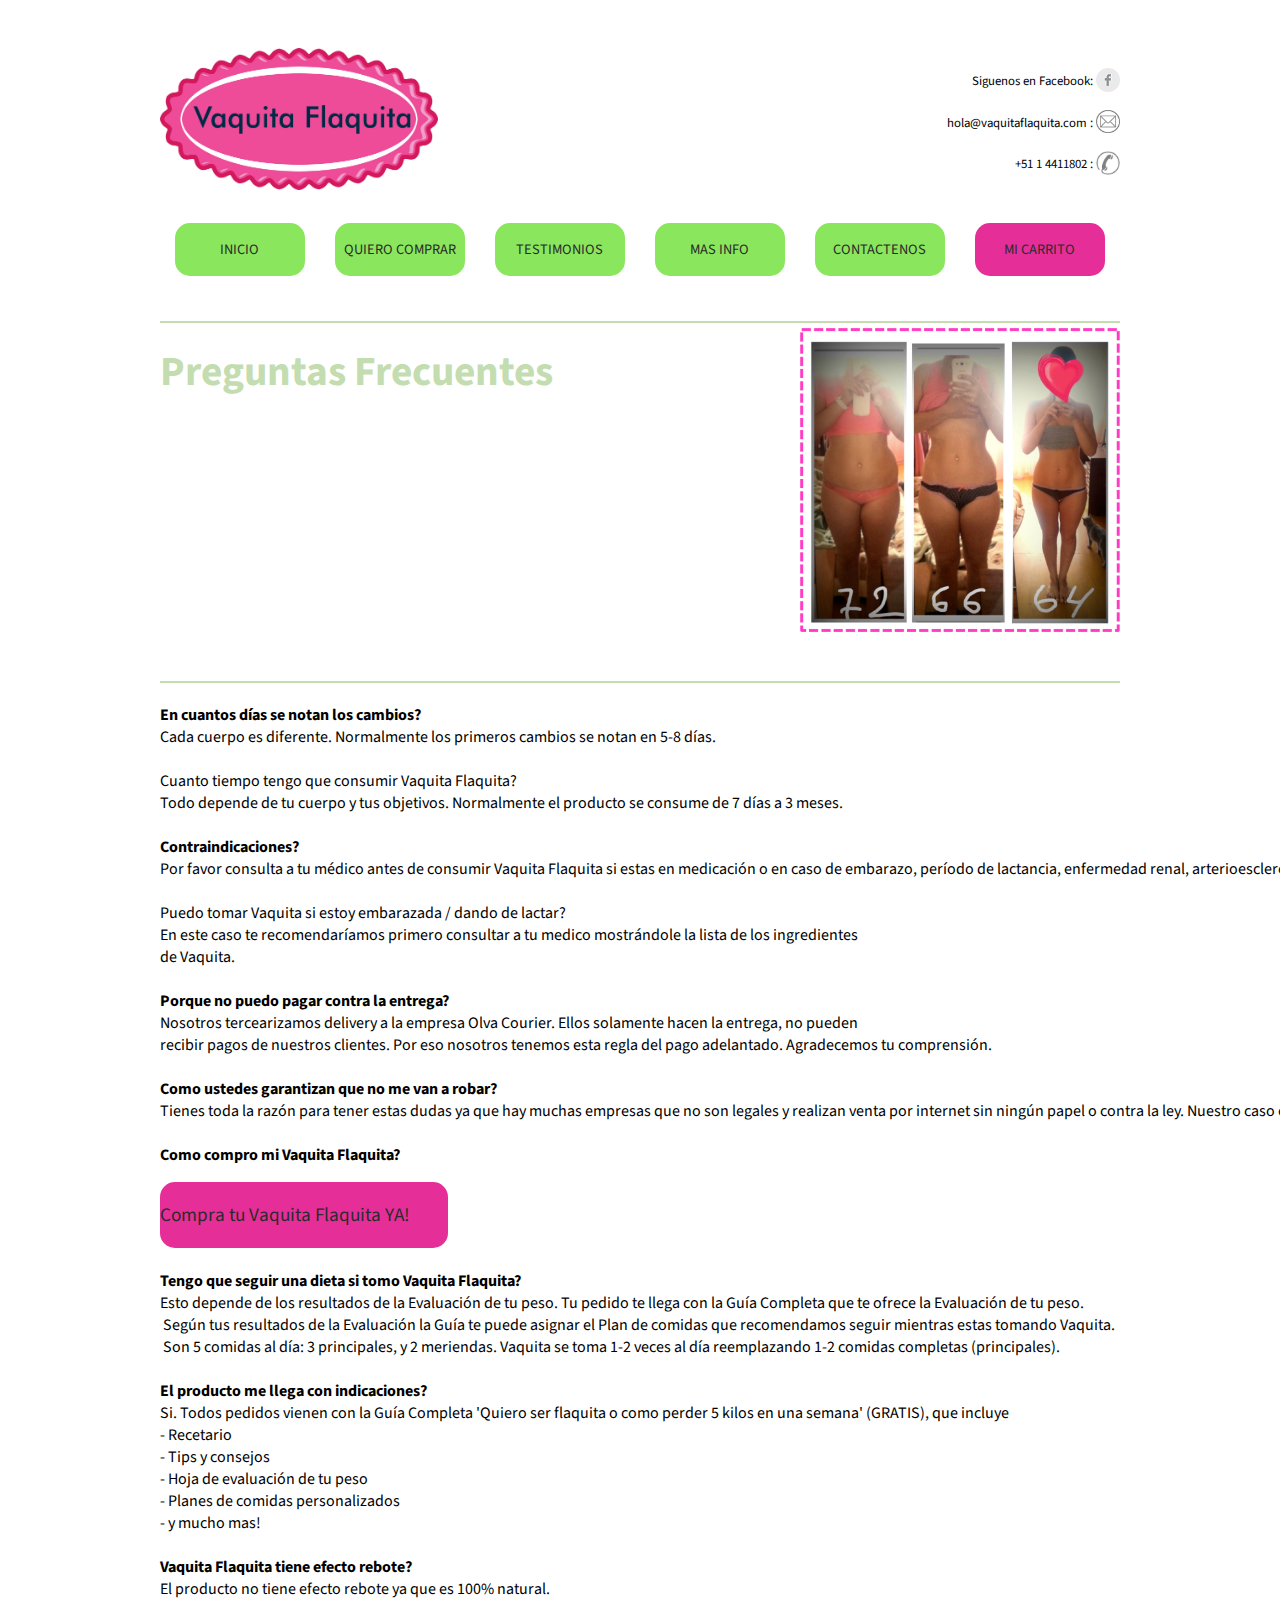
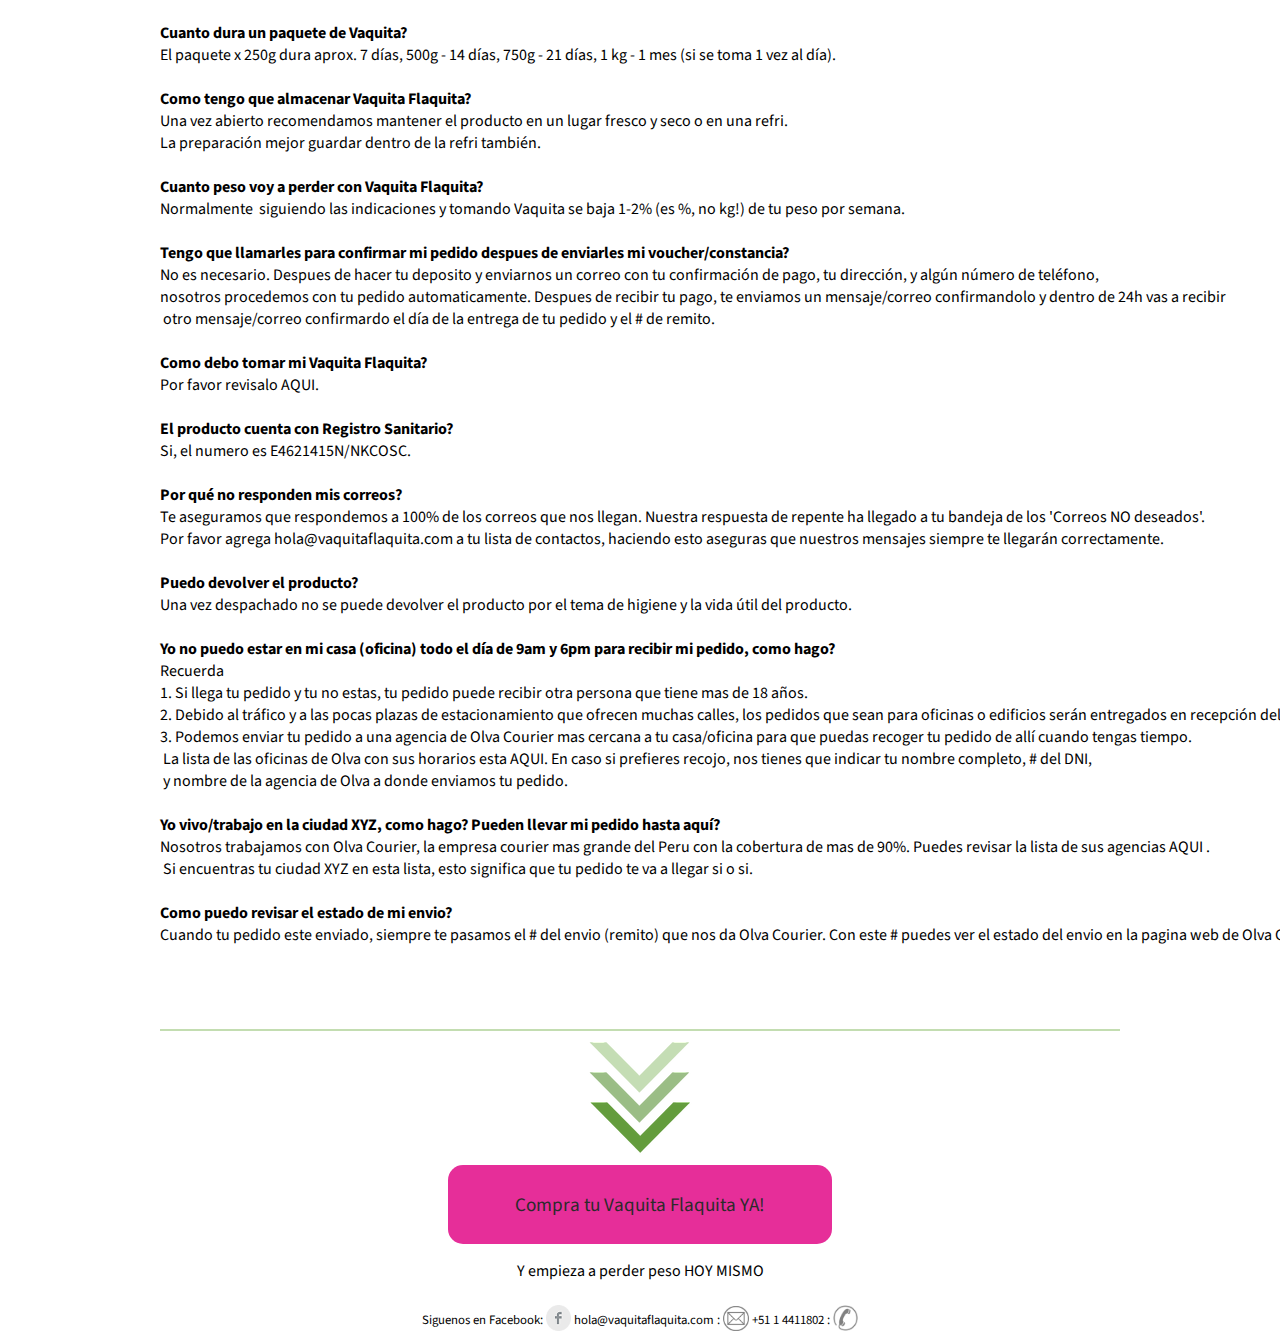
==== mas-info.html @ b802f5e1 "testimonio site" ====
<!DOCTYPE html>
<html>
  <head>
    <meta charset="utf-8">
    <title>Vaquita Flaquita</title>
    <link rel="shortcut icon" href="img/icon/favicon.ico">
    <link rel="stylesheet" href="css/style.min.css">
    <link rel="stylesheet" href="https://fonts.googleapis.com/css?family=Source+Sans+Pro:300,400,600,700,900">
  </head>
  <body>
    <header class="menu-header">
      <div class="container">
        <div class="row">
          <div class="col-md-6 col-xs-6">
            <img src="img/empaques/400dpiLogo.jpg" alt="logo">
          </div>
          <div class="col-md-6 col-xs-6">
            <div>
              <p>Siguenos en Facebook: <a href="#"><img src="img/icon/facbook.png" alt="facebook"></a></p>
              <p>hola@vaquitaflaquita.com : <a href="#"><img src="img/icon/stacks_image_7742.png" alt="message"></a></p>
              <p>+51 1 4411802 : <a href="#"><img src="img/icon/phone.png" alt=""></a></p>
            </div>
          </div>
        </div>
        <div class="row">
          <div class="col-md-2 col-xs-6">
            <div>
              <a href="#">Inicio</a>
            </div>
          </div>
          <div class="col-md-2 col-xs-6">
            <div>
              <a href="#">Quiero comprar</a>
            </div>
          </div>
          <div class="col-md-2 col-xs-6">
            <div>
              <a href="#">Testimonios</a>
            </div>
          </div>
          <div class="col-md-2 col-xs-6">
            <div>
              <a href="#">mas info</a>
            </div>
          </div>
          <div class="col-md-2 col-xs-6">
            <div>
              <a href="#">contactenos</a>
            </div>
          </div>
          <div class="col-md-2 col-xs-6">
            <div>
              <a href="#">mi carrito</a>
            </div>
          </div>
        </div>
      </div>
    </header>
    <section class="first-section">
      <div class="container">
        <div class="row">
            <div class="line col-md-12 col-xs-12"></div>
        </div>
        <div class="row">
          <div class="col-md-8">
            <h3>Preguntas Frecuentes</h3>
          </div>
          <div class="col-md-4">
            <img src="img/testimonios/pagina 7.png" alt="vaquita imagen" class="img-responsive">
          </div>
        </div>
        <div class="row">
            <div class="line col-md-12 col-xs-12"></div>
        </div>
<div class="row">
  <pre>
<strong>En cuantos días se notan los cambios?</strong>
Cada cuerpo es diferente. Normalmente los primeros cambios se notan en 5-8 días.

Cuanto tiempo tengo que consumir Vaquita Flaquita?
Todo depende de tu cuerpo y tus objetivos. Normalmente el producto se consume de 7 días a 3 meses.

<strong>Contraindicaciones?</strong>
Por favor consulta a tu médico antes de consumir Vaquita Flaquita si estas en medicación o en caso de embarazo, período de lactancia, enfermedad renal, arterioesclerosis, sarcoidosis, histoplasmosis, linfoma, hipotiroidismo, gastritis, vesícula perezosa, presión alta, asma, enfermedad cardiovasular, transtorno glandulares de la paratiroides, insuficiencia renal o cualquier tipo de alergia.

Puedo tomar Vaquita si estoy embarazada / dando de lactar?
En este caso te recomendaríamos primero consultar a tu medico mostrándole la lista de los ingredientes
de Vaquita.

<strong>Porque no puedo pagar contra la entrega?</strong>
Nosotros tercearizamos delivery a la empresa Olva Courier. Ellos solamente hacen la entrega, no pueden
recibir pagos de nuestros clientes. Por eso nosotros tenemos esta regla del pago adelantado. Agradecemos tu comprensión.

<strong>Como ustedes garantizan que no me van a robar?</strong>
Tienes toda la razón para tener estas dudas ya que hay muchas empresas que no son legales y realizan venta por internet sin ningún papel o contra la ley. Nuestro caso es distinto. Nuestra empresa Chocolab SAC esta registrada en SUNAT (RUC 20552416270), emitimos boletas o facturas por cada venta. Cada ingreso a nuestra cuenta debe ser registrado con el comprobante de pago, y es lo que nosotros te garantizamos. Si tienes alguna duda con tu pedido, puedes comunicarte con nosotros vía esta pagina, vía Tel. +51 1 441 18 02 (de 9 am a 6 pm de lunes a viernes, de 9 am a 1 pm los sábados) o mandar un correo a hola@vaquitaflaquita.com.

<strong>Como compro mi Vaquita Flaquita?</strong>
</pre>
</div>

<div class="row">
  <div class="col-md-12 col-xs-12">
      <div class="button-buy">
        <a href="#">Compra tu Vaquita Flaquita YA!</a>
      </div>
  </div>
</div>

<br><br><br><br>
<div class="row">
  <div class="col-md-12">
<pre>
<strong>Tengo que seguir una dieta si tomo Vaquita Flaquita?</strong>
Esto depende de los resultados de la Evaluación de tu peso. Tu pedido te llega con la Guía Completa que te ofrece la Evaluación de tu peso.
 Según tus resultados de la Evaluación la Guía te puede asignar el Plan de comidas que recomendamos seguir mientras estas tomando Vaquita.
 Son 5 comidas al día: 3 principales, y 2 meriendas. Vaquita se toma 1-2 veces al día reemplazando 1-2 comidas completas (principales).

<strong>El producto me llega con indicaciones?</strong>
Si. Todos pedidos vienen con la Guía Completa 'Quiero ser flaquita o como perder 5 kilos en una semana' (GRATIS), que incluye
- Recetario
- Tips y consejos
- Hoja de evaluación de tu peso
- Planes de comidas personalizados
- y mucho mas!

<strong>Vaquita Flaquita tiene efecto rebote?</strong>
El producto no tiene efecto rebote ya que es 100% natural.

<strong>Cuanto dura un paquete de Vaquita?</strong>
El paquete x 250g dura aprox. 7 días, 500g - 14 días, 750g - 21 días, 1 kg - 1 mes (si se toma 1 vez al día).

<strong>Como tengo que almacenar Vaquita Flaquita?</strong>
Una vez abierto recomendamos mantener el producto en un lugar fresco y seco o en una refri.
La preparación mejor guardar dentro de la refri también.

<strong>Cuanto peso voy a perder con Vaquita Flaquita?</strong>
Normalmente  siguiendo las indicaciones y tomando Vaquita se baja 1-2% (es %, no kg!) de tu peso por semana.

<strong>Tengo que llamarles para confirmar mi pedido despues de enviarles mi voucher/constancia?</strong>
No es necesario. Despues de hacer tu deposito y enviarnos un correo con tu confirmación de pago, tu dirección, y algún número de teléfono,
nosotros procedemos con tu pedido automaticamente. Despues de recibir tu pago, te enviamos un mensaje/correo confirmandolo y dentro de 24h vas a recibir
 otro mensaje/correo confirmardo el día de la entrega de tu pedido y el # de remito.

<strong>Como debo tomar mi Vaquita Flaquita?</strong>
Por favor revisalo AQUI.

<strong>El producto cuenta con Registro Sanitario?</strong>
Si, el numero es E4621415N/NKCOSC.

<strong>Por qué no responden mis correos?</strong>
Te aseguramos que respondemos a 100% de los correos que nos llegan. Nuestra respuesta de repente ha llegado a tu bandeja de los 'Correos NO deseados'.
Por favor agrega hola@vaquitaflaquita.com a tu lista de contactos, haciendo esto aseguras que nuestros mensajes siempre te llegarán correctamente.

<strong>Puedo devolver el producto?</strong>
Una vez despachado no se puede devolver el producto por el tema de higiene y la vida útil del producto.

<strong>Yo no puedo estar en mi casa (oficina) todo el día de 9am y 6pm para recibir mi pedido, como hago?</strong>
Recuerda
1. Si llega tu pedido y tu no estas, tu pedido puede recibir otra persona que tiene mas de 18 años.
2. Debido al tráfico y a las pocas plazas de estacionamiento que ofrecen muchas calles, los pedidos que sean para oficinas o edificios serán entregados en recepción del primer piso
3. Podemos enviar tu pedido a una agencia de Olva Courier mas cercana a tu casa/oficina para que puedas recoger tu pedido de allí cuando tengas tiempo.
 La lista de las oficinas de Olva con sus horarios esta AQUI. En caso si prefieres recojo, nos tienes que indicar tu nombre completo, # del DNI,
 y nombre de la agencia de Olva a donde enviamos tu pedido.

<strong>Yo vivo/trabajo en la ciudad XYZ, como hago? Pueden llevar mi pedido hasta aquí?</strong>
Nosotros trabajamos con Olva Courier, la empresa courier mas grande del Peru con la cobertura de mas de 90%. Puedes revisar la lista de sus agencias AQUI .
 Si encuentras tu ciudad XYZ en esta lista, esto significa que tu pedido te va a llegar si o si.

<strong>Como puedo revisar el estado de mi envio?</strong>
Cuando tu pedido este enviado, siempre te pasamos el # del envio (remito) que nos da Olva Courier. Con este # puedes ver el estado del envio en la pagina web de Olva Courier AQUI.
          </pre>
  </div>
</div>

        <div class="row">
          <div class="line col-md-12 col-xs-12"></div>
        </div>
      </div>
    </section>
    <footer>
      <div class="row">
        <div class="col-md-12 col-xs-12">
          <center>
            <img src="img/icon/arrow_down.png" alt="arrow down">
            <div class="button-buy">
              <a href="#">Compra tu Vaquita Flaquita YA!</a><br>
            </div>
            <p>Y empieza a perder peso HOY MISMO</p>
          </center>
        </div>
      </div>
      <div class="row">
        <div class="line col-md-12 col-xs-12"></div>
        <div class="col-md-12 social-media">
            <center>
              <span>Siguenos en Facebook: <a href="#"><img src="img/icon/facbook.png" alt="facebook"></a></span>
              <span>hola@vaquitaflaquita.com : <a href="#"><img src="img/icon/stacks_image_7742.png" alt="message"></a></span>
              <span></span>
              <span>+51 1 4411802 : <a href="#"><img src="img/icon/phone.png" alt=""></a></span>
            </center>
        </div>
        <div class="line col-md-12 col-xs-12"></div>
      </div>
    </footer>
  </body>
</html>
---- css/style.min.css ----
@import url("https://fonts.googleapis.com/css?family=Source+Sans+Pro:300,400,600,700,900");.container{position:relative;margin-left:auto;margin-right:auto;padding-right:15px;padding-left:15px}@media screen and (max-width: 1200px){.container{width:1140px;max-width:100%}}@media screen and (min-width: 992px){.container{width:960px;max-width:100%}}@media screen and (min-width: 1200px){.container{padding-right:15px;padding-left:15px}}@media screen and (min-width: 992px){.container{padding-right:15px;padding-left:15px}}[class*="col-"]{float:left;padding:0 0}@media (min-width: 0){.col-xs-1{width:8.3333333333%}.col-xs-2{width:16.6666666667%}.col-xs-3{width:25%}.col-xs-4{width:33.3333333333%}.col-xs-5{width:41.6666666667%}.col-xs-6{width:50%}.col-xs-7{width:58.3333333333%}.col-xs-8{width:66.6666666667%}.col-xs-9{width:75%}.col-xs-10{width:83.3333333333%}.col-xs-11{width:91.6666666667%}.col-xs-12{width:100%}}@media (min-width: 768px){.col-sm-1{width:8.3333333333%}.col-sm-2{width:16.6666666667%}.col-sm-3{width:25%}.col-sm-4{width:33.3333333333%}.col-sm-5{width:41.6666666667%}.col-sm-6{width:50%}.col-sm-7{width:58.3333333333%}.col-sm-8{width:66.6666666667%}.col-sm-9{width:75%}.col-sm-10{width:83.3333333333%}.col-sm-11{width:91.6666666667%}.col-sm-12{width:100%}}@media (min-width: 992px){.col-md-1{width:8.3333333333%}.col-md-2{width:16.6666666667%}.col-md-3{width:25%}.col-md-4{width:33.3333333333%}.col-md-5{width:41.6666666667%}.col-md-6{width:50%}.col-md-7{width:58.3333333333%}.col-md-8{width:66.6666666667%}.col-md-9{width:75%}.col-md-10{width:83.3333333333%}.col-md-11{width:91.6666666667%}.col-md-12{width:100%}}@media (min-width: 1200px){.col-lg-1{width:8.3333333333%}.col-lg-2{width:16.6666666667%}.col-lg-3{width:25%}.col-lg-4{width:33.3333333333%}.col-lg-5{width:41.6666666667%}.col-lg-6{width:50%}.col-lg-7{width:58.3333333333%}.col-lg-8{width:66.6666666667%}.col-lg-9{width:75%}.col-lg-10{width:83.3333333333%}.col-lg-11{width:91.6666666667%}.col-lg-12{width:100%}}.row{margin:0 auto}.row::before{content:'';clear:both;display:table}.img-responsive{width:100%}.bg-gray-light{background-color:#f7f7f7}html,body{border:0;margin:0;padding:0}html{min-height:100%}body{min-height:100%}h1,h2,h3,h4,h5,h6,p,span,input,a,label,.text-profile,th,td,placeholder,pre,strong,center{font-family:'Source Sans Pro', sans-serif}header.menu-header .container .row::after{display:block;content:"";clear:both}header.menu-header .container .row .col-md-6:first-child img{padding-top:10%;padding-bottom:0;width:58%}header.menu-header .container .row .col-md-6:nth-child(2) p:first-child{padding-top:10%;padding-bottom:0}header.menu-header .container .row .col-md-6:nth-child(2) p{font-size:0.8rem;text-align:right}header.menu-header .container .row .col-md-6:nth-child(2) p a img{width:5%;top:7px;position:relative}header.menu-header .container .row .col-md-2{text-align:center;text-transform:uppercase;margin-top:3%;margin-bottom:0}header.menu-header .container .row .col-md-2 div{margin-left:15px;margin-right:15px;background-color:#8ae65c;padding-top:10%;padding-bottom:10%;border-radius:15px;font-size:0.9rem}header.menu-header .container .row .col-md-2 div a{color:#2b2b2b;text-decoration:none}header.menu-header .container .row .col-md-2:last-child div{background-color:#e62e99}section.first-section .container .row .col-md-8 h3{color:#c3ddb1;margin-top:15px;margin-bottom:0;font-size:2.58rem}section.first-section .container .row .col-md-8 h4{color:#8ae65c;margin-top:15px;margin-bottom:0;font-size:2.58rem}section.first-section .container .row .col-md-8 h5{color:#2b2b2b;font-size:2.5rem;margin-top:15px;margin-bottom:0}section.first-section .container .row div.line{border-bottom:2px solid #c3ddb1;margin-top:45px;margin-bottom:5px}section.first-section .container .row .col-md-4 img.testimonial{height:300px;margin-top:15px;margin-bottom:0}section.first-section .container .row .col-md-4 h4{font-size:3.1rem;margin-top:0;margin-bottom:0;color:#c3ddb1}section.first-section .container .row .col-md-4 pre{text-align:justify}section.first-section .container .row .col-md-6.up,section.first-section .container .row .col-md-6.down{margin-top:0;margin-bottom:25px}section.first-section .container .row .col-md-6 div{margin-left:15px;margin-right:15px}section.first-section .container .row .col-md-6 div img{height:390px !important}section.testimonial-section .container .row .col-md-8 h3,section.testimonial-section .container .row .col-md-4 h3{color:#c3ddb1;margin-top:15px;margin-bottom:0;font-size:2.58rem}section.testimonial-section .container .row .col-md-8 h5,section.testimonial-section .container .row .col-md-4 h5{color:#2b2b2b;font-size:2.5rem;margin-top:15px;margin-bottom:0}section.testimonial-section .container .row .col-md-6.up,section.testimonial-section .container .row .col-md-6.down{margin-top:0;margin-bottom:25px}section.testimonial-section .container .row .col-md-6 div{margin-left:15px;margin-right:15px}section.testimonial-section .container .row .col-md-6 div img{height:612px}section.testimonial-section .container .row .col-md-6 .col-md-12 img{height:150px}.testimonial--picture--small div img{height:150px !important}.row .button-buy{background-color:#e62e99;padding-top:2%;padding-bottom:2%;border-radius:15px;width:30%;font-size:1.2rem}.row .button-buy a{text-decoration:none;color:#2b2b2b}.row .social-media center span{margin-top:25px;margin-bottom:0;font-size:0.8rem;text-align:right}.row .social-media center span a img{width:2%;top:7px;position:relative}
/*# sourceMappingURL=style.min.css.map */
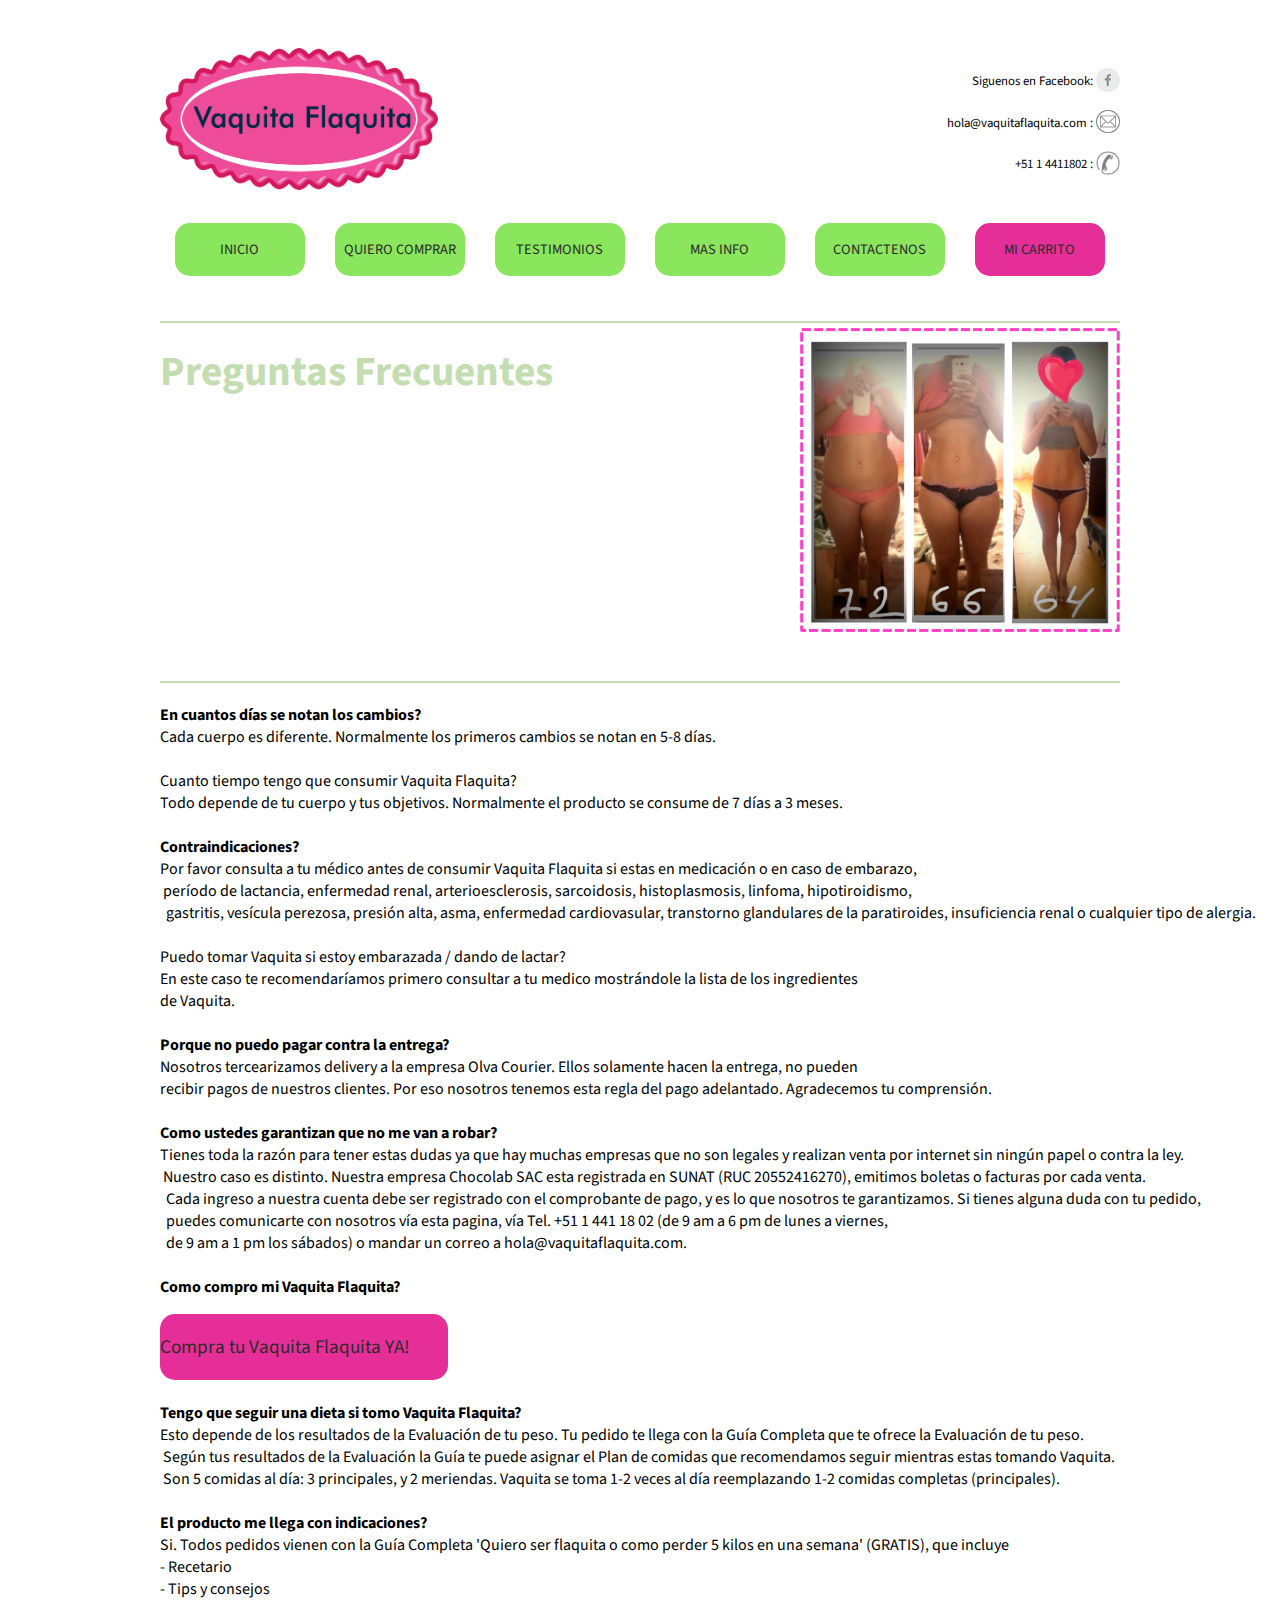
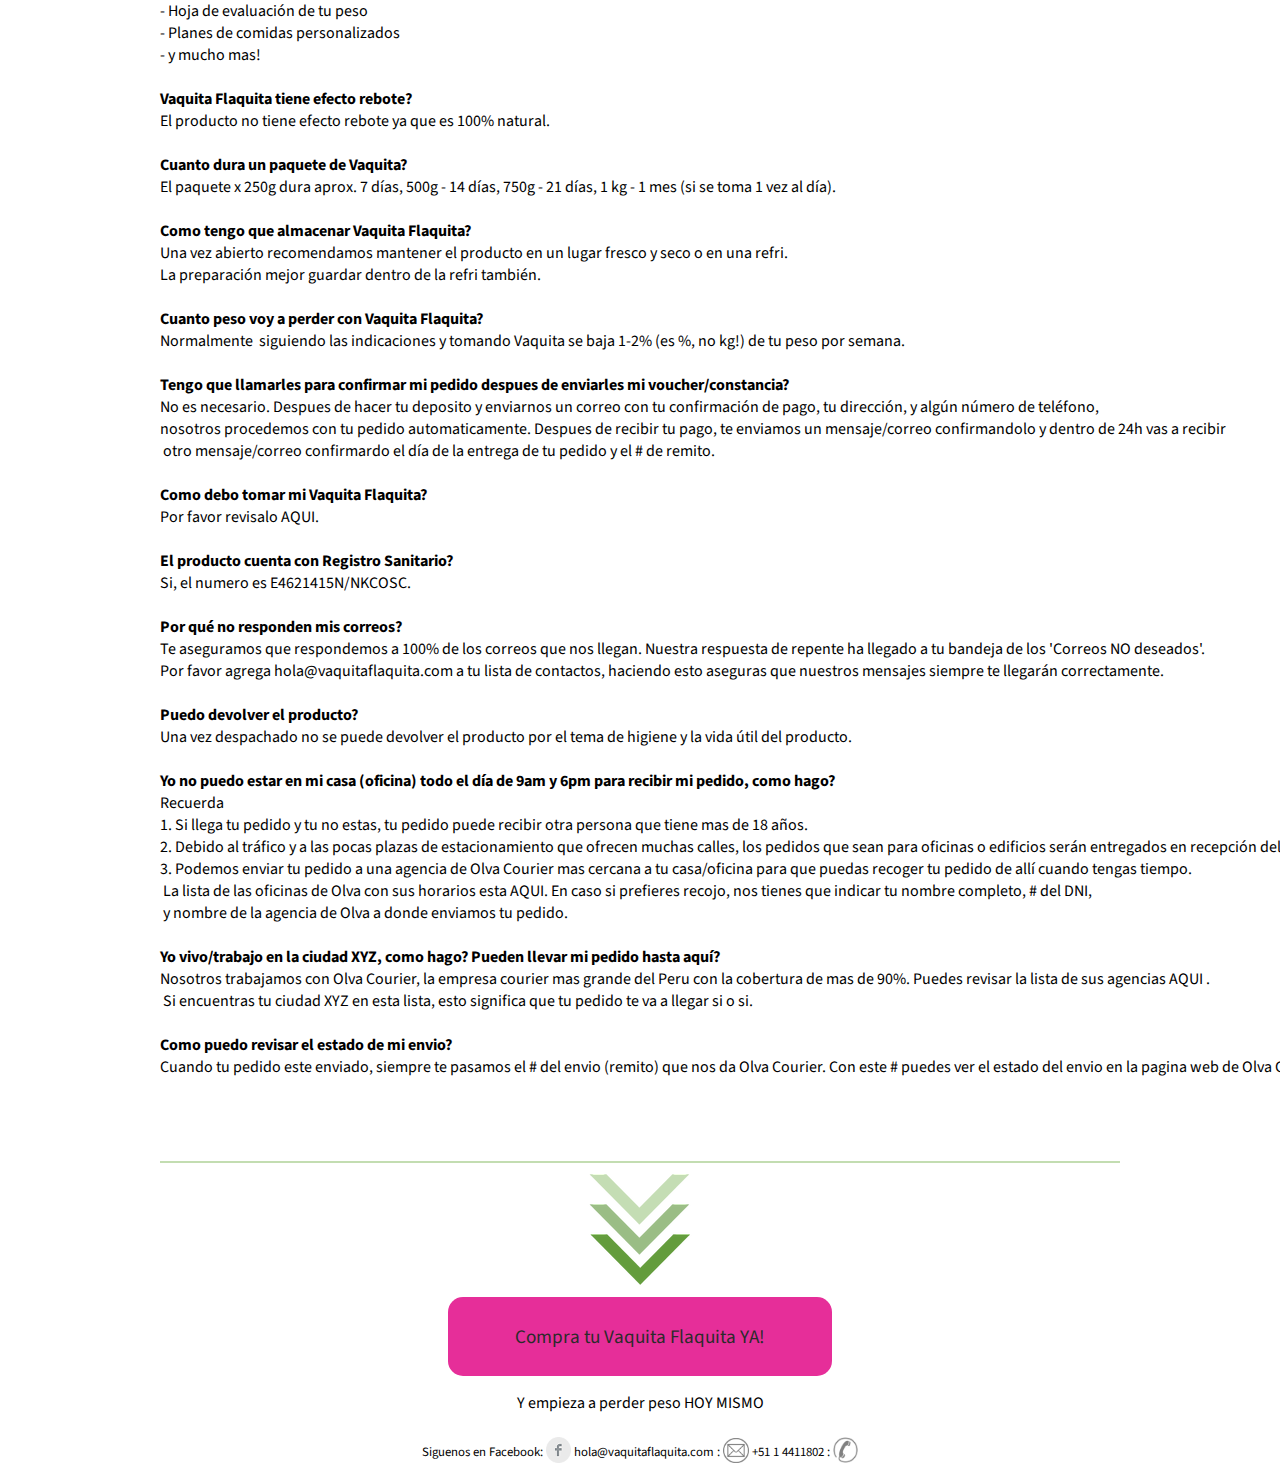
==== commit 74aa8171: "mas info site cambios" ====
--- a/mas-info.html
+++ b/mas-info.html
@@ -81,7 +81,9 @@
 Todo depende de tu cuerpo y tus objetivos. Normalmente el producto se consume de 7 días a 3 meses.
 
 <strong>Contraindicaciones?</strong>
-Por favor consulta a tu médico antes de consumir Vaquita Flaquita si estas en medicación o en caso de embarazo, período de lactancia, enfermedad renal, arterioesclerosis, sarcoidosis, histoplasmosis, linfoma, hipotiroidismo, gastritis, vesícula perezosa, presión alta, asma, enfermedad cardiovasular, transtorno glandulares de la paratiroides, insuficiencia renal o cualquier tipo de alergia.
+Por favor consulta a tu médico antes de consumir Vaquita Flaquita si estas en medicación o en caso de embarazo,
+ período de lactancia, enfermedad renal, arterioesclerosis, sarcoidosis, histoplasmosis, linfoma, hipotiroidismo,
+  gastritis, vesícula perezosa, presión alta, asma, enfermedad cardiovasular, transtorno glandulares de la paratiroides, insuficiencia renal o cualquier tipo de alergia.
 
 Puedo tomar Vaquita si estoy embarazada / dando de lactar?
 En este caso te recomendaríamos primero consultar a tu medico mostrándole la lista de los ingredientes
@@ -92,7 +94,11 @@
 recibir pagos de nuestros clientes. Por eso nosotros tenemos esta regla del pago adelantado. Agradecemos tu comprensión.
 
 <strong>Como ustedes garantizan que no me van a robar?</strong>
-Tienes toda la razón para tener estas dudas ya que hay muchas empresas que no son legales y realizan venta por internet sin ningún papel o contra la ley. Nuestro caso es distinto. Nuestra empresa Chocolab SAC esta registrada en SUNAT (RUC 20552416270), emitimos boletas o facturas por cada venta. Cada ingreso a nuestra cuenta debe ser registrado con el comprobante de pago, y es lo que nosotros te garantizamos. Si tienes alguna duda con tu pedido, puedes comunicarte con nosotros vía esta pagina, vía Tel. +51 1 441 18 02 (de 9 am a 6 pm de lunes a viernes, de 9 am a 1 pm los sábados) o mandar un correo a hola@vaquitaflaquita.com.
+Tienes toda la razón para tener estas dudas ya que hay muchas empresas que no son legales y realizan venta por internet sin ningún papel o contra la ley.
+ Nuestro caso es distinto. Nuestra empresa Chocolab SAC esta registrada en SUNAT (RUC 20552416270), emitimos boletas o facturas por cada venta.
+  Cada ingreso a nuestra cuenta debe ser registrado con el comprobante de pago, y es lo que nosotros te garantizamos. Si tienes alguna duda con tu pedido,
+  puedes comunicarte con nosotros vía esta pagina, vía Tel. +51 1 441 18 02 (de 9 am a 6 pm de lunes a viernes, 
+  de 9 am a 1 pm los sábados) o mandar un correo a hola@vaquitaflaquita.com.
 
 <strong>Como compro mi Vaquita Flaquita?</strong>
 </pre>
